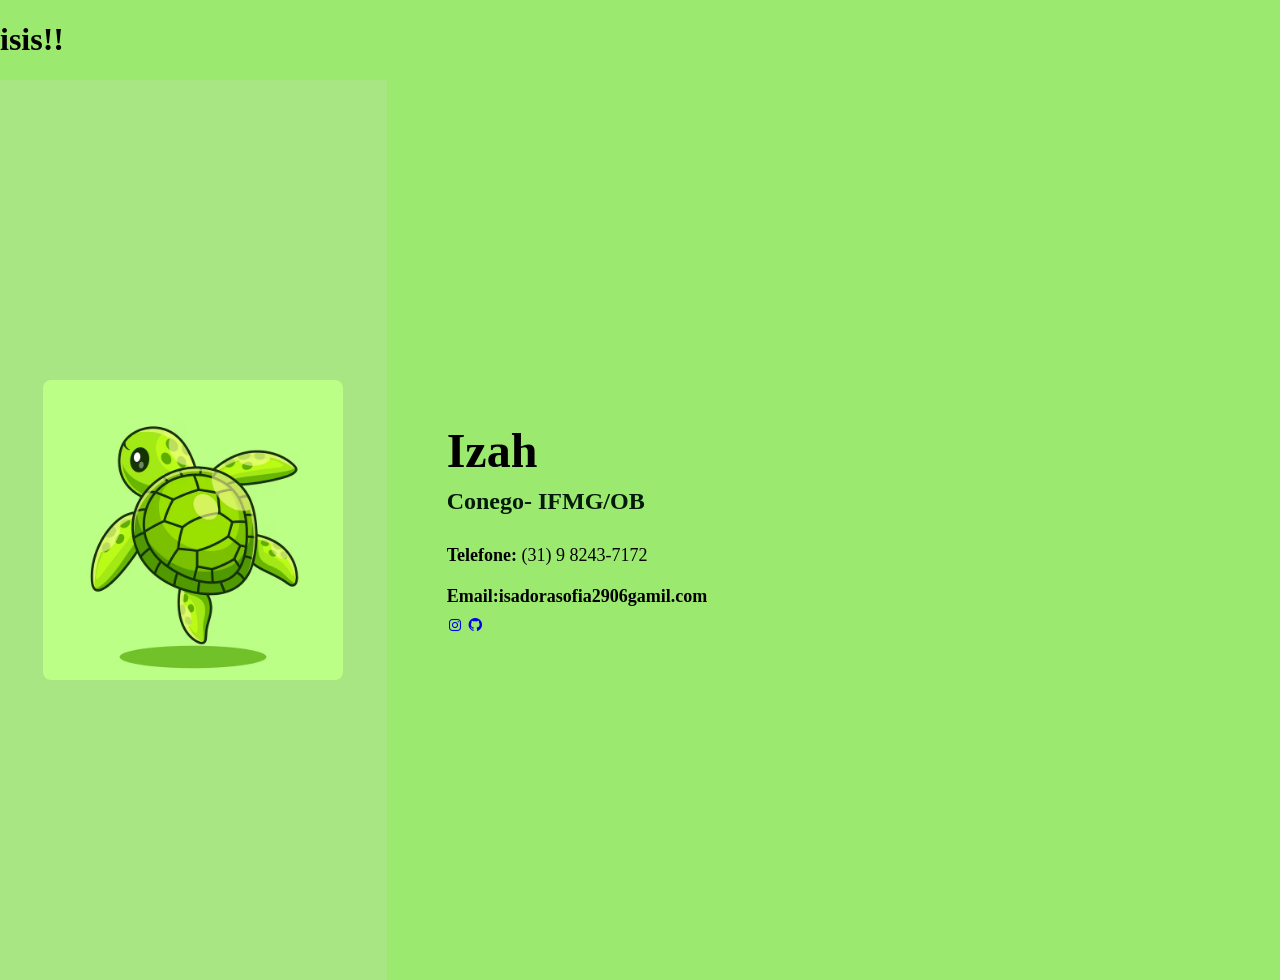
==== index.html @ fcdc0202 "v" ====
<!DOCTYPE html>
<html lang="pt-br">

<head>
  <meta charset="UTF-8">
  <meta name="viewport" content="width=device-width, initial-scale=1.0">
  <title>izah</title>
  <link href="https://unpkg.com/boxicons@2.1.4/css/boxicons.min.css" rel="stylesheet">
  <link rel="stylesheet" href="style.css">
</head>

<body>
  <h1>isis!!</h1>
  <div class="inicio">
    <div class="foto">
      <img src="foto.png" alt="foto">

    </div>
    <div class="infos">
      <h1>Izah </h1>
      <h2>Conego- IFMG/OB</h2>

      <p><strong>Telefone: </strong> (31) 9 8243-7172</p>
      <p><strong>Email:isadorasofia2906gamil.com </strong></p>

      <div class="social">
                    
                    <a href="https://www.instagram.com/oli_isah/"><i class="bx bxl-instagram"></i></a>
                    <a href="https://github.com/isadorasofia-cmyk"><i class="bx bxl-github"></i></a>
                </div>

    </div>
    <div class="sobre">

    </div>
    <div class="experiencias">

    </div>
    <footer>

    </footer>
</body>

</html>
---- style.css ----
body {
	margin: 0;
	font-family: Techtudo;
	background-color: rgb(156, 233, 112);
}

.inicio{
	display: flex;
	height: 100vh;
}
.foto {
	flex: 1;
	background-color: rgb(167, 230, 130);
	display: flex;
	align-items: center;
	justify-content: center;
}

.foto img {
	width: 300px;
	height: auto;
	border-radius: 8px
}

/* Estilos para a seção de informações pessoais */
.infos {
flex: 2; /* Permite que esta seção ocupe 2 partes do espaço disponível (o dobro da seção .inicio) */
padding: 60px; /* Adiciona um espaçamento interno de 60 pixels em todos os lados */
display: flex; /* Faz com que os itens dentro sejam flexíveis */
flex-direction: column; /* Organiza os itens em coluna (um abaixo do outro) */
justify-content: center; /* Alinha o conteúdo verticalmente ao centro */
}
/* Estilos para o título principal (nome) dentro de .infos */
.infos h1 {
font-size: 48px; /* Define o tamanho da fonte como 48 pixels */
margin: 0; /* Remove as margens padrão (superior e inferior) do título */
}
/* Estilos para o subtítulo (cargo) dentro de .infos */
.infos h2 {
font-size: 24px; /* Define o tamanho da fonte como 24 pixels */
color: rgb(3, 26, 12); /* Define a cor do texto como cinza */
margin-top: 10px; /* Adiciona uma margem de 10 pixels acima do subtítulo */
}
/* Estilos para os parágrafos de contato dentro de .infos */
.infos p {
font-size: 18px; /* Define o tamanho da fonte como 18 pixels */
margin: 10px 0; /* Adiciona uma margem de 10 pixels em cima e embaixo, e 0 nas laterais */
}
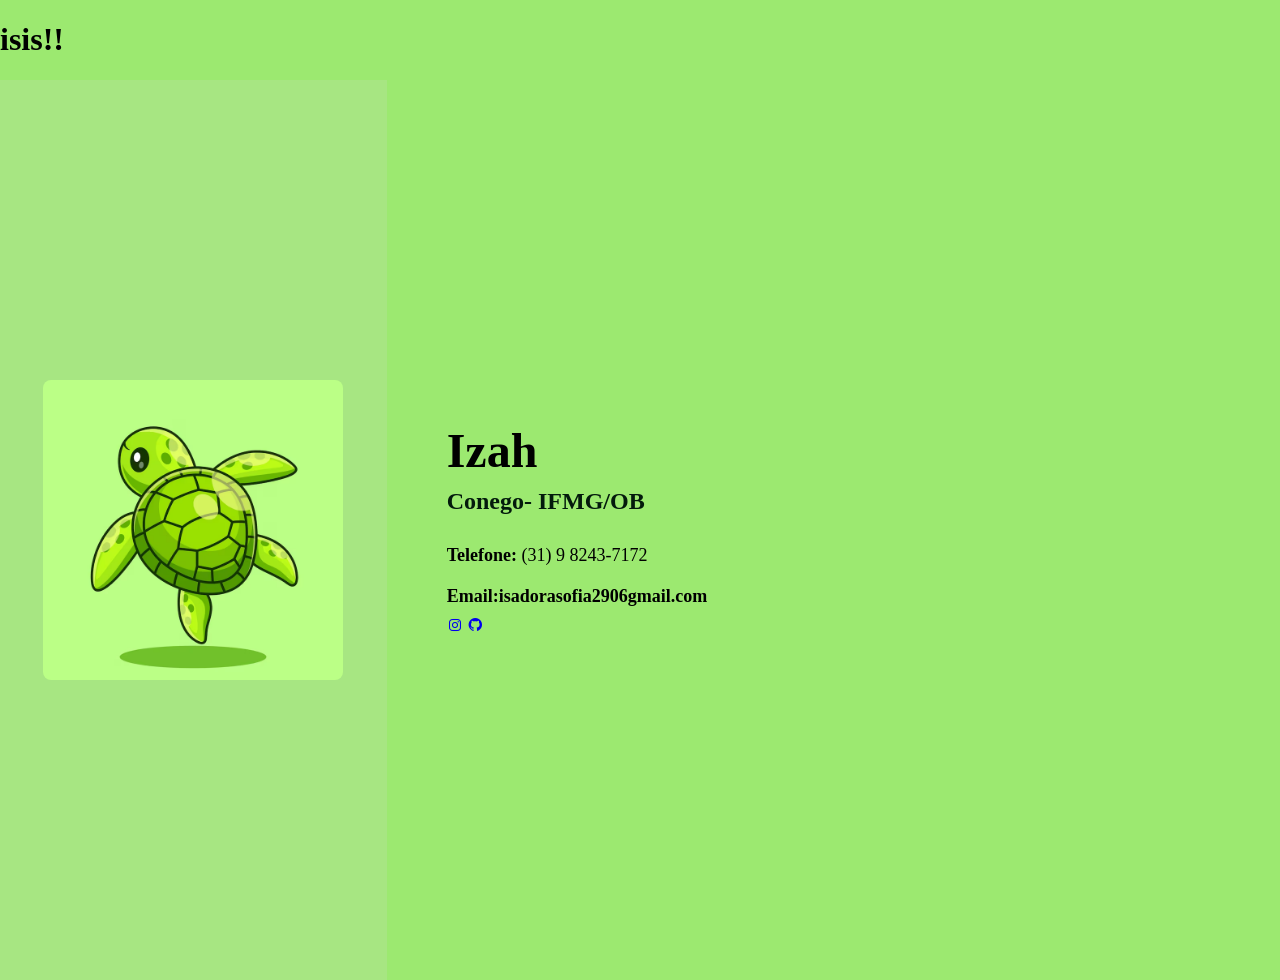
==== commit 16ae4a1c: "c" ====
--- a/index.html
+++ b/index.html
@@ -21,7 +21,7 @@
       <h2>Conego- IFMG/OB</h2>
 
       <p><strong>Telefone: </strong> (31) 9 8243-7172</p>
-      <p><strong>Email:isadorasofia2906gamil.com </strong></p>
+      <p><strong>Email:isadorasofia2906gmail.com </strong></p>
 
       <div class="social">
                     
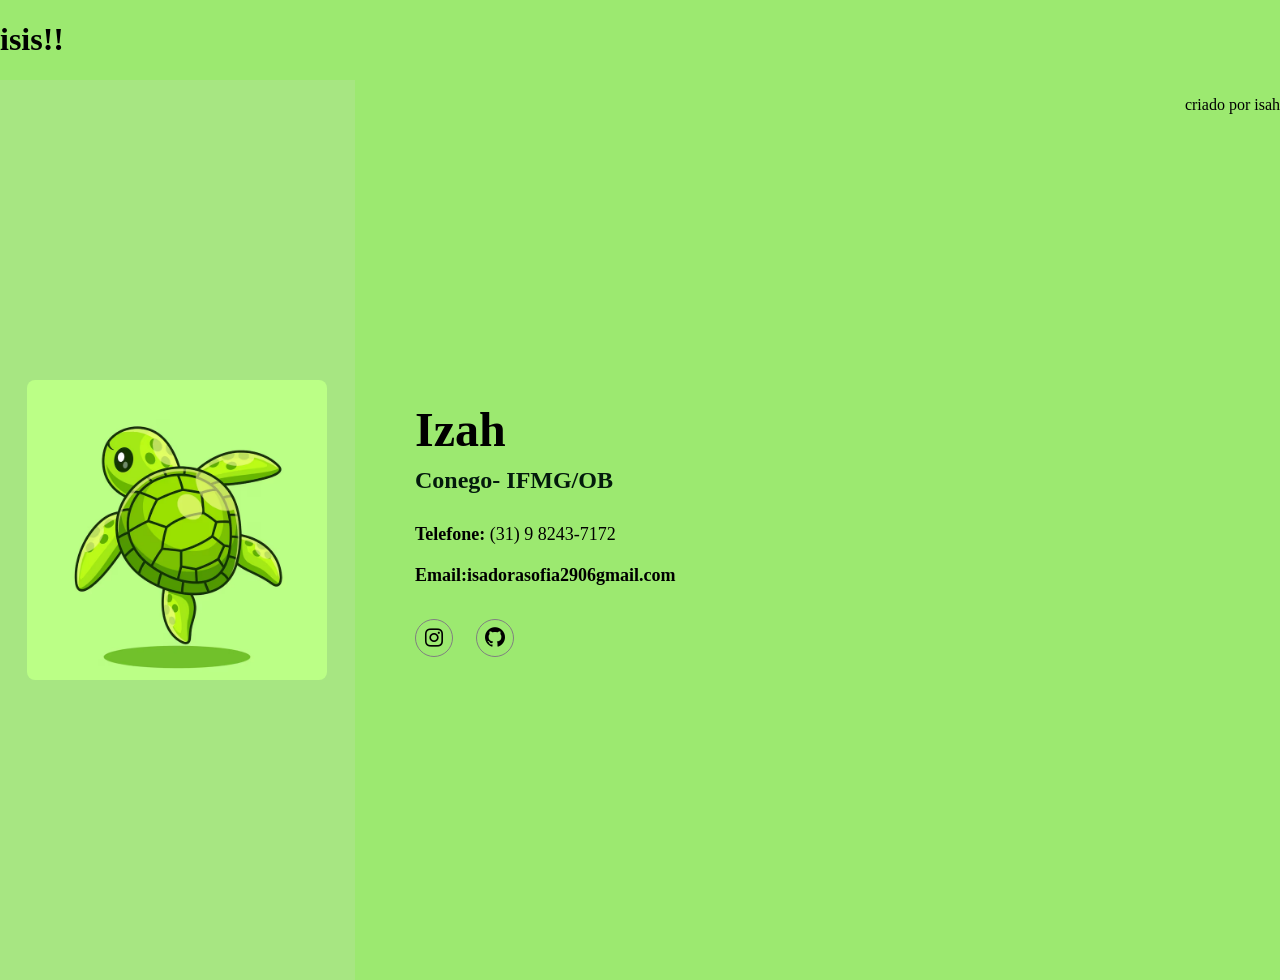
==== commit 7fd4832a: "k" ====
--- a/index.html
+++ b/index.html
@@ -25,7 +25,7 @@
 
       <div class="social">
                     
-                    <a href="https://www.instagram.com/oli_isah/"><i class="bx bxl-instagram"></i></a>
+                    <a href="https://www.instagram.com/oli_.isah/"><i class="bx bxl-instagram"></i></a>
                     <a href="https://github.com/isadorasofia-cmyk"><i class="bx bxl-github"></i></a>
                 </div>
 
@@ -37,7 +37,7 @@
 
     </div>
     <footer>
-
+<p>criado por isah </p>
     </footer>
 </body>
 
--- a/style.css
+++ b/style.css
@@ -21,7 +21,31 @@
 	height: auto;
 	border-radius: 8px
 }
+/* Estilos para o contêiner dos ícones de redes sociais */
+.social {
+display: flex; /* Faz com que os ícones fiquem lado a lado */
+flex-wrap: wrap; /* Permite que os ícones quebrem para a próxima linha se não houver espaço */
+gap: 1.4rem; /* Adiciona um espaçamento de 1.4rem entre os ícones */
+margin-top: 1.4rem; /* Adiciona uma margem de 1.4rem acima do contêiner de redes sociais */
+}
+/* Estilos para cada link de rede social (o círculo do ícone) */
+.social a {
+    display: grid;
+    place-items: center;
+    text-decoration: none;
+    color: rgb(0, 0, 0);
+    border: 1.6px solid gray;
+    font-size: 1.5rem;
+    border-radius: 50%;
+    padding: 0.39rem;
+    text-align: center;
+}
 
+
+.social a:hover {
+    color: #777272;
+    background-color: gray;
+}
 /* Estilos para a seção de informações pessoais */
 .infos {
 flex: 2; /* Permite que esta seção ocupe 2 partes do espaço disponível (o dobro da seção .inicio) */
@@ -41,6 +65,7 @@
 color: rgb(3, 26, 12); /* Define a cor do texto como cinza */
 margin-top: 10px; /* Adiciona uma margem de 10 pixels acima do subtítulo */
 }
+
 /* Estilos para os parágrafos de contato dentro de .infos */
 .infos p {
 font-size: 18px; /* Define o tamanho da fonte como 18 pixels */
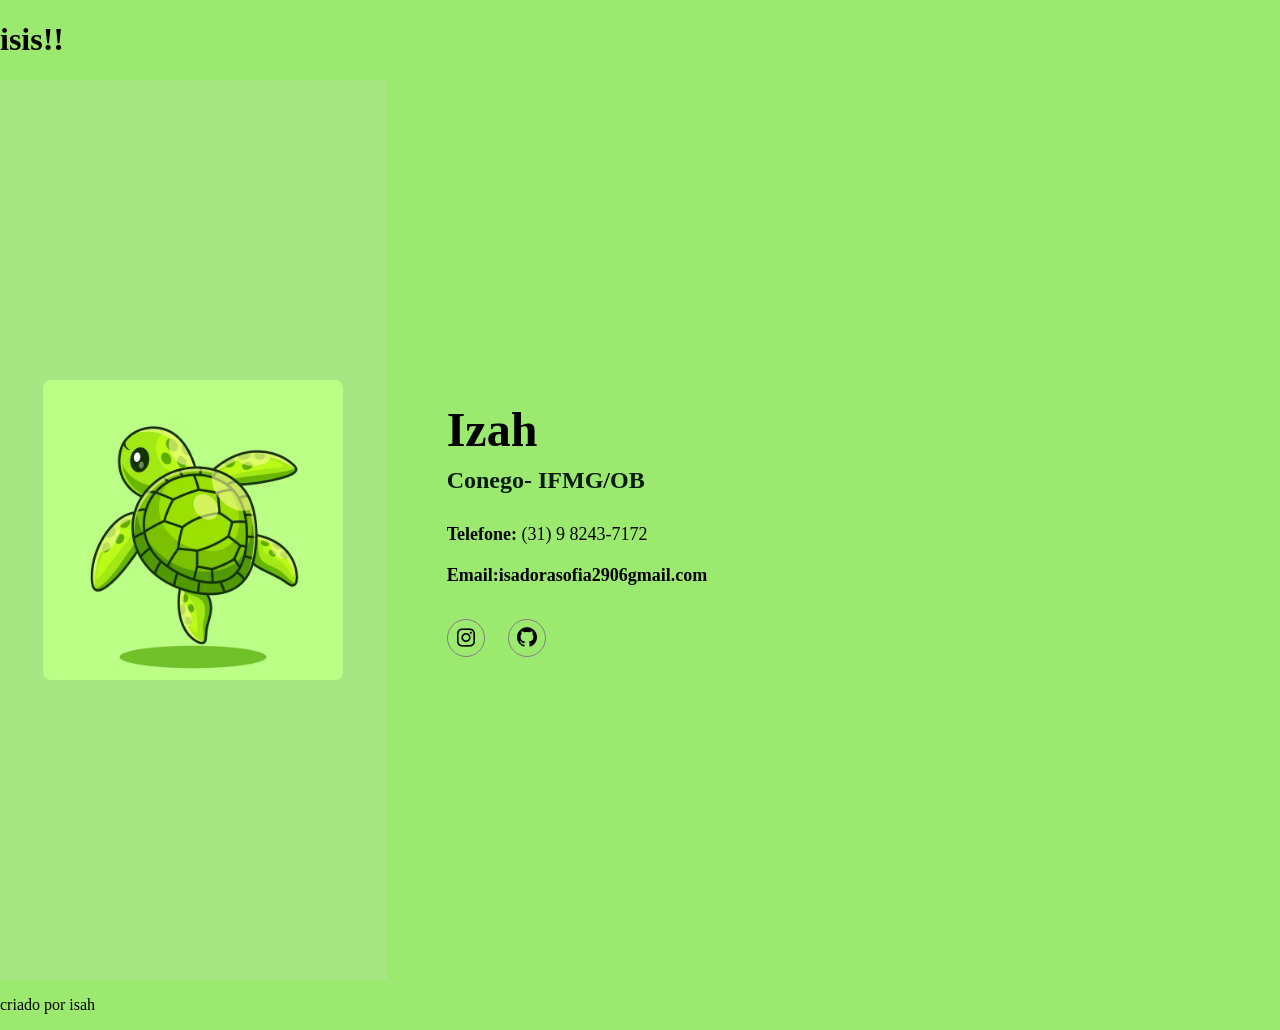
==== commit 928934f2: "." ====
--- a/index.html
+++ b/index.html
@@ -24,21 +24,26 @@
       <p><strong>Email:isadorasofia2906gmail.com </strong></p>
 
       <div class="social">
-                    
-                    <a href="https://www.instagram.com/oli_.isah/"><i class="bx bxl-instagram"></i></a>
-                    <a href="https://github.com/isadorasofia-cmyk"><i class="bx bxl-github"></i></a>
-                </div>
 
+        <a href="https://www.instagram.com/oli_.isah/"><i class="bx bxl-instagram"></i></a>
+        <a href="https://github.com/isadorasofia-cmyk"><i class="bx bxl-github"></i></a>
+      </div>
     </div>
+
+  </div>
     <div class="sobre">
 
     </div>
     <div class="experiencias">
 
     </div>
+
     <footer>
-<p>criado por isah </p>
+      <p>criado por isah </p>
     </footer>
+
 </body>
 
+
+
 </html>
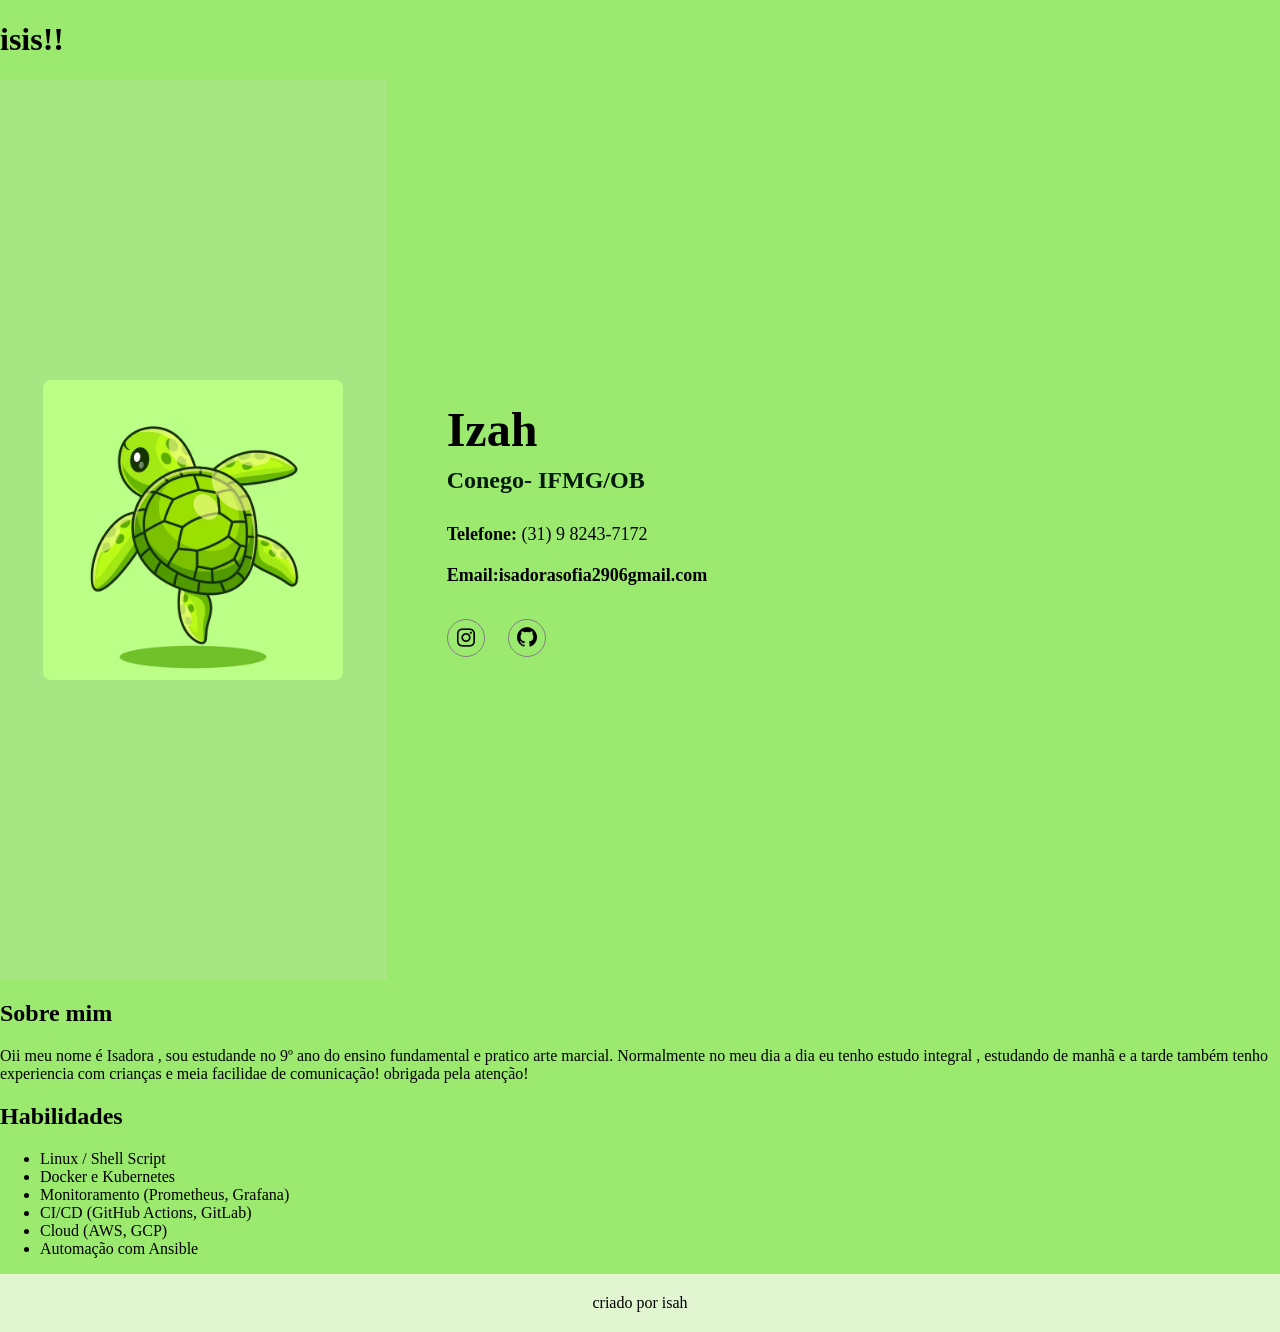
==== commit 61217efe: "rp" ====
--- a/index.html
+++ b/index.html
@@ -32,7 +32,28 @@
 
   </div>
     <div class="sobre">
-
+<div class="sobre-mim">
+                <h2>Sobre mim</h2>
+                <div class="linha"></div>
+                    <p>
+                        Oii meu nome é Isadora , sou estudande no 9º ano do ensino fundamental e pratico arte marcial.
+                        Normalmente no meu dia a dia eu tenho estudo integral , estudando de manhã e a tarde 
+                       também tenho experiencia com crianças e meia facilidae de comunicação!
+                        obrigada pela atenção!
+                    </p>
+            </div>
+            <div class="habilidades">
+                <h2>Habilidades</h2>
+                <div class="linha"></div>
+                <ul>
+                    <li>Linux / Shell Script</li>
+                    <li>Docker e Kubernetes</li>
+                    <li>Monitoramento (Prometheus, Grafana)</li>
+                    <li>CI/CD (GitHub Actions, GitLab)</li>
+                    <li>Cloud (AWS, GCP)</li>
+                    <li>Automação com Ansible</li>
+                </ul>
+            </div>
     </div>
     <div class="experiencias">
 
--- a/style.css
+++ b/style.css
@@ -70,4 +70,19 @@
 .infos p {
 font-size: 18px; /* Define o tamanho da fonte como 18 pixels */
 margin: 10px 0; /* Adiciona uma margem de 10 pixels em cima e embaixo, e 0 nas laterais */
+}
+
+footer {
+    background-color: #e1f5d1;
+    color: rgb(0, 0, 0);
+    text-align: center;
+    padding: 20px;
+}
+
+
+footer p {
+    margin: 0;
+    font-family: "Libre Baskerville", serif;
+    font-size: 16px;
+    font-weight: 500;
 }
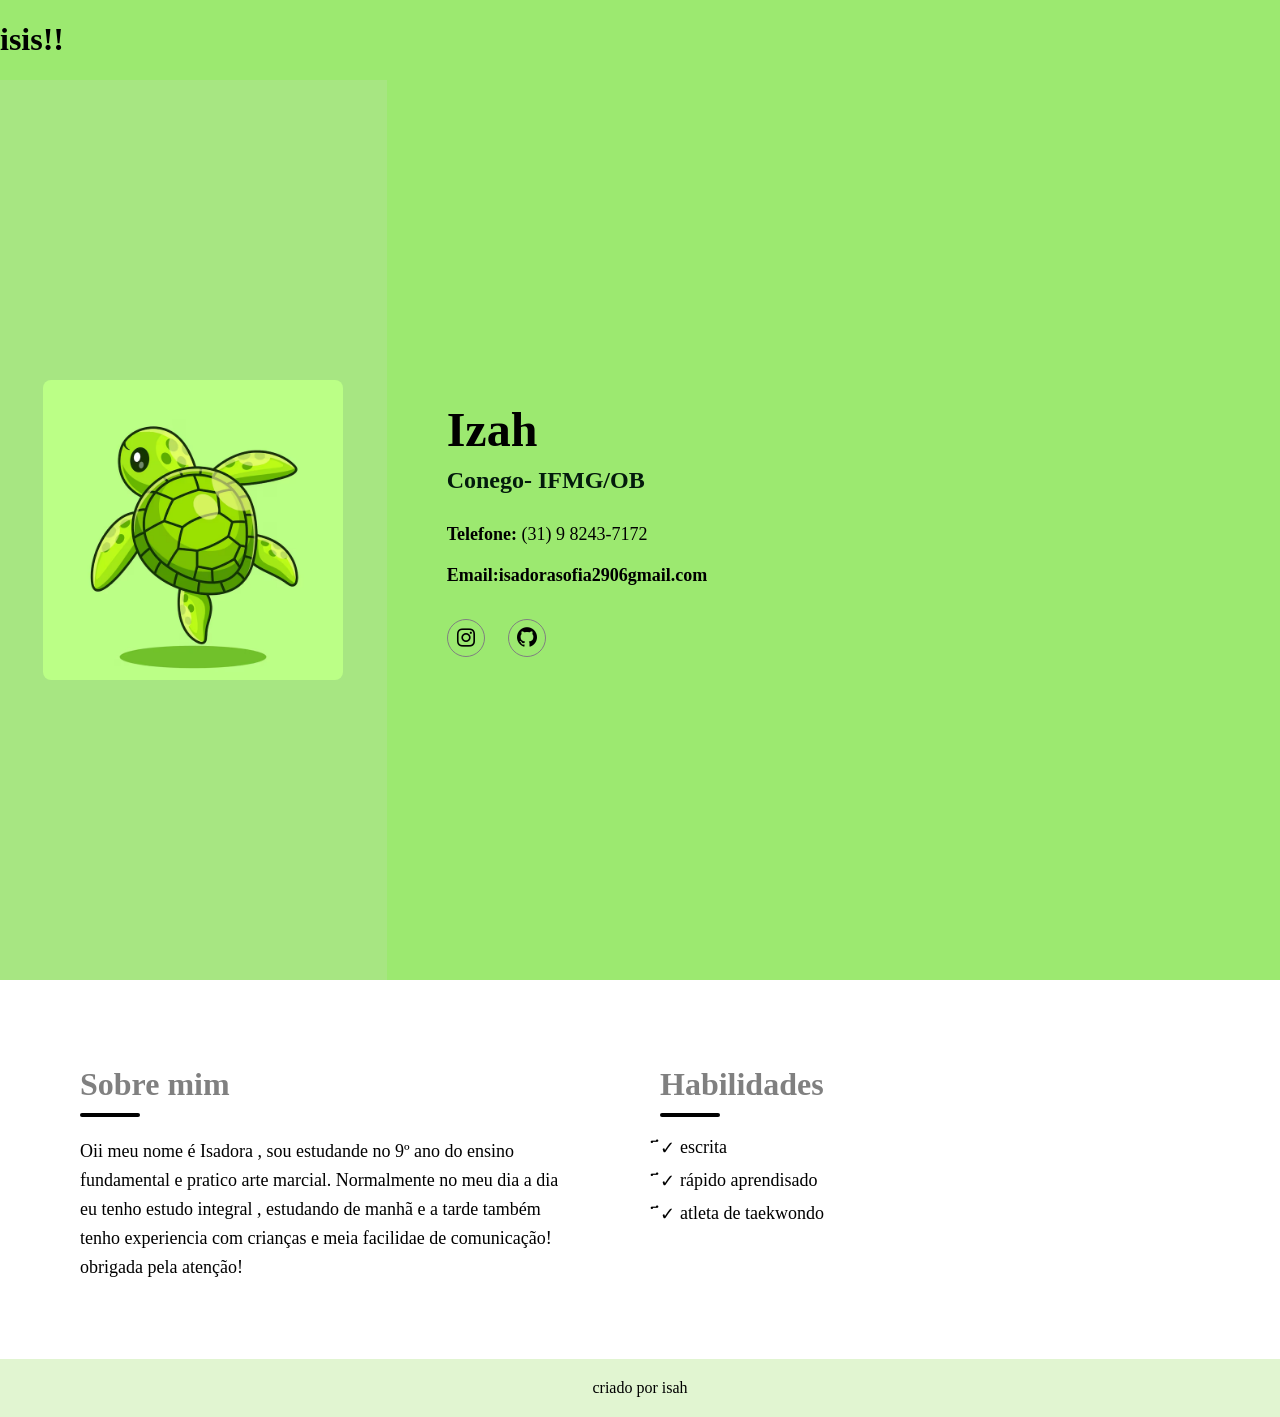
==== commit f2496b28: "u" ====
--- a/index.html
+++ b/index.html
@@ -46,12 +46,12 @@
                 <h2>Habilidades</h2>
                 <div class="linha"></div>
                 <ul>
-                    <li>Linux / Shell Script</li>
-                    <li>Docker e Kubernetes</li>
-                    <li>Monitoramento (Prometheus, Grafana)</li>
-                    <li>CI/CD (GitHub Actions, GitLab)</li>
-                    <li>Cloud (AWS, GCP)</li>
-                    <li>Automação com Ansible</li>
+                    <li>escrita</li>
+                    <li>rápido aprendisado</li>
+                    <li>atleta de taekwondo</li>
+                    </li>
+                    </li>
+                    
                 </ul>
             </div>
     </div>
--- a/style.css
+++ b/style.css
@@ -85,4 +85,109 @@
     font-family: "Libre Baskerville", serif;
     font-size: 16px;
     font-weight: 500;
-}+}
+
+/* --- Responsividade para Celular (Telas menores que 768px) --- */
+@media screen and (max-width: 768px) {
+    
+    /* 1. Muda o layout principal de lado-a-lado para coluna */
+    .inicio {
+        flex-direction: column;
+        height: auto; /* Remove a altura fixa de 100vh para permitir rolagem */
+    }
+
+    /* 2. Ajusta a área da foto */
+    .foto {
+        padding: 40px 0; /* Dá um respiro em cima e embaixo da foto */
+        width: 100%;
+    }
+
+    .foto img {
+        width: 200px; /* Diminui um pouco a foto no mobile */
+    }
+
+    /* 3. Ajusta o espaçamento e alinhamento do texto inicial */
+    .infos {
+        padding: 40px 20px; /* Reduz o padding lateral exagerado */
+        align-items: center; /* Centraliza os itens */
+        text-align: center; /* Centraliza o texto */
+    }
+
+    .infos h1 {
+        font-size: 32px; /* Diminui o tamanho do título */
+    }
+
+    .social {
+        justify-content: center; /* Centraliza os ícones sociais */
+    }
+
+    /* 4. Ajusta as seções Sobre e Experiências */
+    .sobre, .experiencias {
+        padding: 40px 20px; /* Reduz padding lateral de 80px para 20px */
+        flex-direction: column; /* Garante que fiquem um abaixo do outro */
+    }
+
+    .sobre-mim, .habilidades, .formacao, .experiencia {
+        width: 100%; /* Garante que ocupem a largura total */
+        min-width: auto;
+    }
+}
+
+.sobre {
+    display: flex;
+    flex-wrap: wrap;
+    background-color: #fff;
+    padding: 60px 80px;
+    gap: 40px;
+}
+
+
+.sobre-mim p {
+    font-size: 18px;
+    line-height: 1.6;
+    max-width: 90%;
+}
+
+
+.linha {
+    width: 60px;
+    height: 4px;
+    background-color: black;
+    margin-bottom: 20px;
+    border-radius: 2px;
+}
+
+
+.sobre-mim, .habilidades {
+    flex: 1;
+    min-width: 300px;
+}
+
+
+.sobre-mim h2, .habilidades h2 {
+    font-size: 32px;
+    color: gray;
+    margin-bottom: 10px;
+}
+
+
+.habilidades ul {
+    list-style: none;
+    padding-left: 0;
+}
+
+
+.habilidades li {
+    font-size: 18px;
+    margin-bottom: 12px;
+    padding-left: 20px;
+    position: relative;
+}
+
+
+.habilidades li::before {
+    content: "҃✓";
+    position: absolute;
+    left: 0;
+    color: black;
+}
